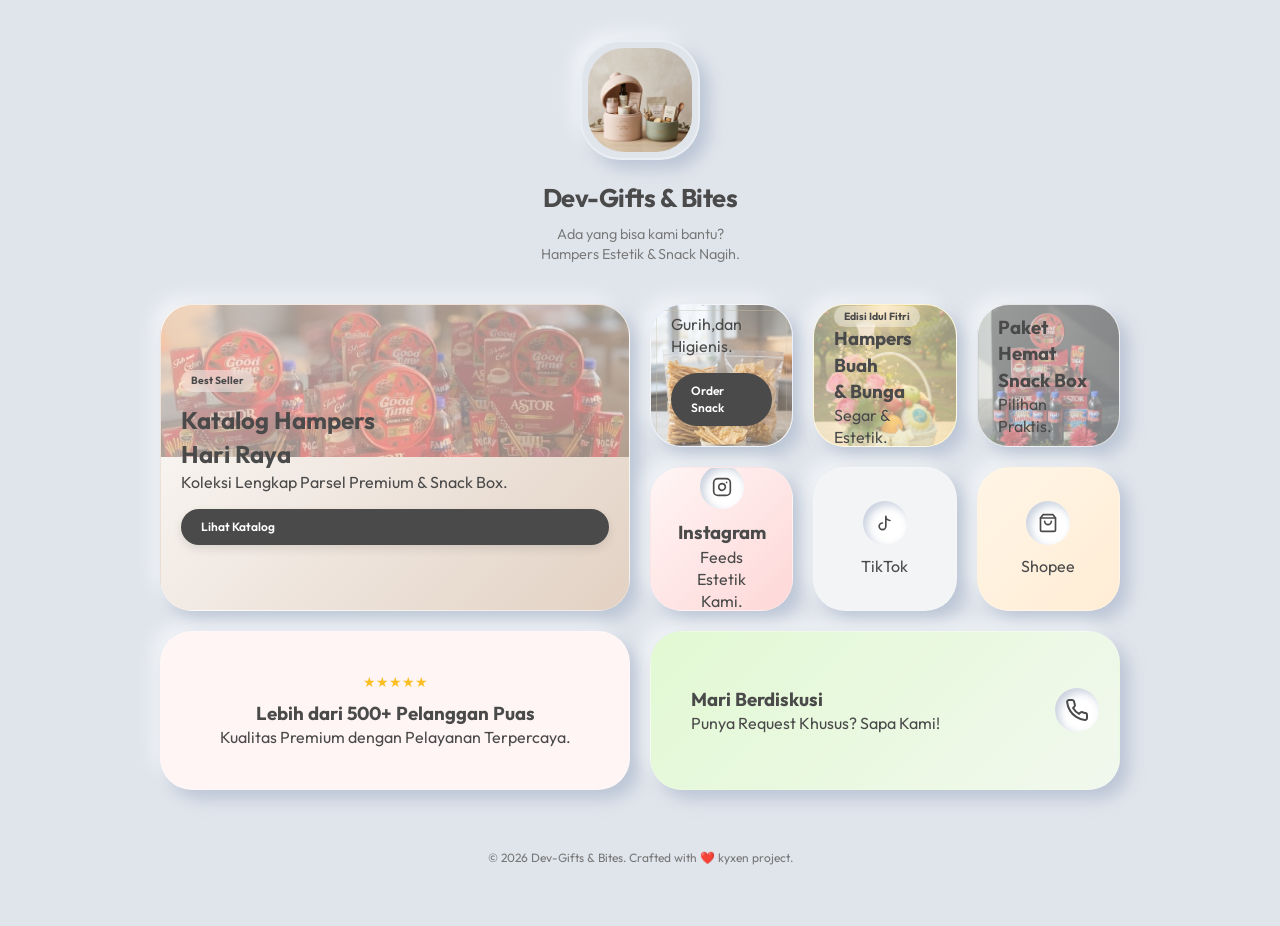
==== index.html @ 03a4b4fe "testts" ====
<!DOCTYPE html>
<html lang="id">

<head>
    <meta charset="UTF-8">
    <meta name="viewport" content="width=device-width, initial-scale=1.0, maximum-scale=5.0">

    <!-- SEO & Social Media Metadata (Penting saat Link dibagikan di WA/IG) -->
    <title>Gifts & Bites | Premium Hampers & Artisan Snacks</title>
    <meta name="description"
        content="Koleksi Hampers Eksklusif, Buah Segar, dan Snack Premium dari Tangan Artisan. Temukan kado spesial untuk momen berharga Anda di sini.">
    <meta name="author" content="Dev-Gifts & Bites">

    <!-- Open Graph / Social Sharing (Optimasi untuk WhatsApp/Facebook) -->
    <meta property="og:type" content="website">
    <meta property="og:title" content="Gifts & Bites | Hampers Premium & Snack Nagih">
    <meta property="og:description"
        content="Katalog Hampers Estetik & Snack Premium. Pesan sekarang untuk momen spesial Anda!">
    <meta property="og:image" content="./assets/hampers_snack_main.jpg">

    <!-- Google Fonts -->
    <link rel="preconnect" href="https://fonts.googleapis.com">
    <link rel="preconnect" href="https://fonts.gstatic.com" crossorigin>
    <link href="https://fonts.googleapis.com/css2?family=Outfit:wght@300;400;600;700&display=swap" rel="stylesheet">

    <!-- Custom CSS -->
    <link rel="stylesheet" href="style.css">
</head>

<body>
    <main class="container">
        <!-- 
            PANDUAN PERSONALISASI:
            - Foto Profil: Timpa file './assets/profile.png' dengan foto Anda.
            - Nama Profil: Ubah teks di dalam <h1>
            - Bio Profil: Ubah teks di dalam <p id="profile-bio">
        -->
        <header class="profile">
            <div class="avatar-container">
                <div class="avatar-inner">
                    <img src="./assets/profile.png" alt="Dev-Gifts & Bites Profile" id="profile-img">
                </div>
            </div>
            <h1 id="profile-name">Dev-Gifts & Bites</h1>
            <p id="profile-bio">Ada yang bisa kami bantu?<br>Hampers Estetik & Snack Nagih.</p>
        </header>

        <!-- Bento Grid Layout -->
        <section class="grid-container">
            <!-- 1. Katalog Utama (Featured) -->
            <a href="https://wa.me/6281234567890?text=Halo%20Dev-Gifts%20%26%20Bites%2C%20saya%20ingin%20melihat%20katalog%20lengkap%20hampersnya%20ya."
                class="grid-item featured" id="link-catalog">
                <div class="item-content">
                    <span class="badge">Best Seller</span>
                    <h2>Katalog Hampers <br>Hari Raya</h2>
                    <p>Koleksi Lengkap Parsel Premium & Snack Box.</p>
                    <div class="cta-btn">Lihat Katalog</div>
                </div>
                <div class="item-image" style="background-image: url('./assets/hampers_snack_main.jpg');"></div>
            </a>

            <!-- 2. Artisan Snacks -->
            <a href="https://wa.me/6281234567890?text=Halo%20Dev-Gifts%20%26%20Bites%2C%20saya%20mau%20order%20Stik%20%26%20Pangsit%20Premiumnya%20dong."
                class="grid-item snacks" id="link-snacks">
                <div class="item-content">
                    <h2>Stik & Pangsit<br>Premium</h2>
                    <p>Gurih,dan Higienis.</p>
                    <div class="cta-btn">Order Snack</div>
                </div>
                <div class="item-image" style="background-image: url('./assets/snacks_real.jpg');"></div>
            </a>

            <!-- 3. Buah & Bunga -->
            <a href="https://wa.me/6281234567890?text=Halo%20Dev-Gifts%20%26%20Bites%2C%20saya%20ingin%20pesan%20Hampers%20Buah%20%26%20Bunga."
                class="grid-item fruit-hampers" id="link-fruit">
                <div class="item-content">
                    <span class="badge">Edisi Idul Fitri</span>
                    <h3>Hampers Buah <br>& Bunga</h3>
                    <p>Segar & Estetik.</p>
                </div>
                <div class="item-image" style="background-image: url('./assets/hampers_fruit.jpg');"></div>
            </a>

            <!-- 4. Snack Box -->
            <a href="https://wa.me/6281234567890?text=Halo%20Dev-Gifts%20%26%20Bites%2C%20saya%20ingin%20pesan%20Paket%20Hemat%20Snack%20Box."
                class="grid-item single-box" id="link-single">
                <div class="item-content">
                    <h3>Paket Hemat <br>Snack Box</h3>
                    <p>Pilihan Praktis.</p>
                </div>
                <div class="item-image" style="background-image: url('./assets/hampers_single.jpg');"></div>
            </a>

            <!-- 5. Instagram -->
            <a href="https://instagram.com/#" class="grid-item instagram" target="_blank" rel="noopener">
                <div class="item-content">
                    <div class="icon-circle small">
                        <svg xmlns="http://www.w3.org/2000/svg" width="20" height="20" viewBox="0 0 24 24" fill="none"
                            stroke="currentColor" stroke-width="2" stroke-linecap="round" stroke-linejoin="round">
                            <rect x="2" y="2" width="20" height="20" rx="5" ry="5"></rect>
                            <path d="M16 11.37A4 4 0 1 1 12.63 8 4 4 0 0 1 16 11.37z"></path>
                            <line x1="17.5" y1="6.5" x2="17.51" y2="6.5"></line>
                        </svg>
                    </div>
                    <h3>Instagram</h3>
                    <p>Feeds Estetik Kami.</p>
                </div>
            </a>

            <!-- 6. TikTok -->
            <a href="https://tiktok.com/#" class="grid-item tiktok" target="_blank" rel="noopener">
                <div class="item-content">
                    <div class="icon-circle small">
                        <svg xmlns="http://www.w3.org/2000/svg" width="20" height="20" viewBox="0 0 24 24" fill="none"
                            stroke="currentColor" stroke-width="2" stroke-linecap="round" stroke-linejoin="round">
                            <path d="M9 12a4 4 0 1 0 4 4V4a5 5 0 0 0 5 5"></path>
                        </svg>
                    </div>
                    <span>TikTok</span>
                </div>
            </a>

            <!-- 7. Shopee -->
            <a href="https://shopee.co.id/#" class="grid-item shopee" target="_blank" rel="noopener">
                <div class="item-content">
                    <div class="icon-circle small">
                        <svg xmlns="http://www.w3.org/2000/svg" width="20" height="20" viewBox="0 0 24 24" fill="none"
                            stroke="currentColor" stroke-width="2" stroke-linecap="round" stroke-linejoin="round">
                            <path d="M6 2 3 6v14a2 2 0 0 0 2 2h14a2 2 0 0 0 2-2V6l-3-4Z"></path>
                            <path d="M3 6h18"></path>
                            <path d="M16 10a4 4 0 0 1-8 0"></path>
                        </svg>
                    </div>
                    <span>Shopee</span>
                </div>
            </a>

            <!-- 8. Testimonials -->
            <a href="#" class="grid-item testimonial-wide">
                <div class="item-content">
                    <div class="stars">★★★★★</div>
                    <h3>Lebih dari 500+ Pelanggan Puas</h3>
                    <p>Kualitas Premium dengan Pelayanan Terpercaya.</p>
                </div>
            </a>

            <!-- 9. WhatsApp (Direct CTA) -->
            <a href="https://wa.me/6281234567890?text=Halo%20Dev-Gifts%20%26%20Bites%2C%20saya%20ingin%20bertanya%20tentang%20produk%20Anda."
                class="grid-item whatsapp">
                <div class="item-content">
                    <h3>Mari Berdiskusi</h3>
                    <p>Punya Request Khusus? Sapa Kami!</p>
                </div>
                <div class="icon-circle">
                    <svg xmlns="http://www.w3.org/2000/svg" width="24" height="24" viewBox="0 0 24 24" fill="none"
                        stroke="currentColor" stroke-width="2" stroke-linecap="round" stroke-linejoin="round">
                        <path
                            d="M22 16.92v3a2 2 0 0 1-2.18 2 19.79 19.79 0 0 1-8.63-3.07 19.5 19.5 0 0 1-6-6 19.79 19.79 0 0 1-3.07-8.67A2 2 0 0 1 4.11 2h3a2 2 0 0 1 2 1.72 12.84 12.84 0 0 0 .7 2.81 2 2 0 0 1-.45 2.11L8.09 9.91a16 16 0 0 0 6 6l1.27-1.27a2 2 0 0 1 2.11-.45 12.84 12.84 0 0 0 2.81.7A2 2 0 0 1 22 16.92z">
                        </path>
                    </svg>
                </div>
            </a>
        </section>

        <footer class="main-footer">
            <p>&copy; 2026 Dev-Gifts & Bites. Crafted with ❤️ kyxen project.</p>
        </footer>
    </main>

    <!-- UI/UX Micro-animations Script -->
    <script>
        document.addEventListener('DOMContentLoaded', () => {
            const items = document.querySelectorAll('.grid-item');
            items.forEach((item, index) => {
                // Staggered Fade-in Animation for Bento Items
                setTimeout(() => {
                    item.style.opacity = '1';
                    item.style.transform = 'translateY(0)';
                }, 100 + (index * 80));
            });
        });
    </script>
</body>

</html>
---- style.css ----
/* 
    DESIGN SYSTEM: PREMIUM CLAYMORPHISM BENTO
    - Background: Soft Pastel Gray/Blue for depth
    - Shadows: Dual-layer (light top-left, dark bottom-right)
    - Typography: Outfit (Geometrical Sans-Serif)
*/

:root {
    --bg-color: #E0E5EC;
    --surface-color: #E0E5EC;
    --text-primary: #4A4A4A;
    --text-secondary: #777777;
    --white: #FFFFFF;

    /* CLAYMORPHISM TOKEN: LIGHT SOURCE FROM TOP-LEFT */
    --shadow-light: 9px 9px 16px rgba(163, 177, 198, 0.6), -9px -9px 16px rgba(255, 255, 255, 0.5);
    --shadow-inner: inset 4px 4px 8px rgba(163, 177, 198, 0.6), inset -4px -4px 8px rgba(255, 255, 255, 0.5);
    --shadow-hover: 12px 12px 20px rgba(163, 177, 198, 0.8), -12px -12px 20px rgba(255, 255, 255, 0.6);
}

/* Base Reset */
* {
    margin: 0;
    padding: 0;
    box-sizing: border-box;
}

body {
    background-color: var(--bg-color);
    font-family: 'Outfit', sans-serif;
    color: var(--text-primary);
    overflow-x: hidden;
    line-height: 1.4;
    -webkit-font-smoothing: antialiased;
}

.container {
    max-width: 1000px;
    margin: 0 auto;
    padding: 40px 20px;
}

/* Profile Section Styling */
header.profile {
    text-align: center;
    margin-bottom: 40px;
}

.avatar-container {
    width: 120px;
    height: 120px;
    margin: 0 auto 20px;
}

.avatar-inner {
    width: 100%;
    height: 100%;
    border-radius: 40px;
    background: var(--surface-color);
    box-shadow: var(--shadow-light);
    display: flex;
    justify-content: center;
    align-items: center;
    padding: 6px;
    border: 2px solid rgba(255, 255, 255, 0.3);
}

#profile-img {
    width: 100%;
    height: 100%;
    object-fit: cover;
    border-radius: 36px;
}

h1 {
    font-size: 1.6rem;
    font-weight: 700;
    margin-bottom: 8px;
    letter-spacing: -0.5px;
}

#profile-bio {
    font-size: 0.9rem;
    color: var(--text-secondary);
    font-weight: 350;
}

/* BENTO GRID SYSTEM */
.grid-container {
    display: grid;
    grid-template-columns: repeat(2, 1fr);
    grid-gap: 15px;
    margin-bottom: 40px;
}

/* Grid Item Base Styling */
.grid-item {
    background: var(--surface-color);
    border-radius: 32px;
    box-shadow: var(--shadow-light);
    padding: 20px;
    text-decoration: none;
    color: inherit;
    position: relative;
    overflow: hidden;
    transition: transform 0.4s cubic-bezier(0.175, 0.885, 0.32, 1.275), box-shadow 0.3s ease;
    display: flex;
    flex-direction: column;
    justify-content: center;
    border: 1px solid rgba(255, 255, 255, 0.2);
    /* Entry Animation Initial State */
    opacity: 0;
    transform: translateY(20px);
}

.grid-item:hover {
    box-shadow: var(--shadow-hover);
    transform: scale(1.02);
}

/* Featured / Full-Width Items */
.grid-item.featured,
.grid-item.whatsapp,
.grid-item.testimonial-wide {
    grid-column: span 2;
}

.featured {
    background: linear-gradient(135deg, #fdfcfb 0%, #e2d1c3 100%);
    display: flex;
    flex-direction: row;
    padding: 0;
    min-height: 180px;
}

.featured .item-content {
    flex: 1;
    padding: 24px;
    display: flex;
    flex-direction: column;
    justify-content: center;
}

.featured .item-image {
    width: 45%;
    background-size: cover;
    background-position: center;
}

/* Medium Items with Images */
.snacks,
.fruit-hampers,
.single-box {
    aspect-ratio: 1;
    padding: 0;
}

.grid-item .item-content {
    position: relative;
    z-index: 2;
    padding: 20px;
}

.grid-item .item-image {
    position: absolute;
    top: 0;
    left: 0;
    right: 0;
    bottom: 0;
    width: 100%;
    height: 100%;
    background-size: cover;
    background-position: center;
    opacity: 0.4;
    transition: opacity 0.3s ease;
}

.grid-item:hover .item-image {
    opacity: 0.8;
}

/* Category Specifics */
.snacks { background: linear-gradient(135deg, #e3eeff 0%, #f3f3f3 100%); justify-content: flex-end; }
.snacks .item-image { background-position: top center; opacity: 0.65; } /* Better fit for tall bags */

.fruit-hampers {
    background: linear-gradient(135deg, #fef9e7 0%, #fef3c7 100%);
}

.single-box {
    background: linear-gradient(135deg, #f0f0f0 0%, #d1d5db 100%);
}

/* Social Links Small Squares */
.instagram,
.tiktok,
.shopee {
    aspect-ratio: 1;
    align-items: center;
    text-align: center;
}

.instagram {
    background: linear-gradient(135deg, #FFF5F5 0%, #FED7D7 100%);
}

.shopee {
    background: linear-gradient(135deg, #FFF5E6 0%, #FFEDD5 100%);
}

.tiktok {
    background: #F3F4F6;
}

/* UI Elements */
.badge {
    background: rgba(255, 255, 255, 0.4);
    padding: 4px 10px;
    border-radius: 100px;
    font-size: 0.65rem;
    font-weight: 700;
    margin-bottom: 12px;
    width: fit-content;
    backdrop-filter: blur(4px);
}

.cta-btn {
    display: inline-block;
    background: #4A4A4A;
    color: white;
    padding: 10px 20px;
    border-radius: 100px;
    font-size: 0.75rem;
    font-weight: 600;
    margin-top: 15px;
    box-shadow: 0 4px 10px rgba(0, 0, 0, 0.1);
}

.icon-circle {
    width: 44px;
    height: 44px;
    background: white;
    border-radius: 50%;
    display: flex;
    justify-content: center;
    align-items: center;
    box-shadow: var(--shadow-inner);
    margin: 0 auto 10px;
}

.whatsapp .icon-circle {
    margin: 0;
}

.whatsapp {
    flex-direction: row;
    justify-content: space-between;
    align-items: center;
    background: linear-gradient(135deg, #E2F9D3 0%, #F1F8EE 100%);
}

.testimonial-wide {
    background: #FFF5F5;
    text-align: center;
}

.stars {
    color: #FBBF24;
    font-size: 0.9rem;
    margin-bottom: 8px;
}

/* RESPONSIVE BREAKPOINTS */

@media (min-width: 768px) {
    .grid-container {
        grid-template-columns: repeat(4, 1fr);
        grid-gap: 20px;
    }

    .grid-item.featured,
    .grid-item.whatsapp,
    .grid-item.testimonial-wide {
        grid-column: span 4;
    }

    .featured {
        aspect-ratio: 2.5/1;
    }
}

@media (min-width: 1024px) {
    .grid-container {
        grid-template-columns: repeat(6, 1fr);
    }

    .grid-item.featured {
        grid-column: span 3;
        grid-row: span 2;
        flex-direction: column;
        aspect-ratio: auto;
    }

    .featured .item-image {
        width: 100%;
        height: 50%;
    }

    .grid-item.whatsapp,
    .grid-item.testimonial-wide {
        grid-column: span 3;
    }
}

/* Extra Small Screens (< 360px) */
@media (max-width: 360px) {
    .container {
        padding: 30px 15px;
    }

    h1 {
        font-size: 1.4rem;
    }

    .grid-item {
        padding: 15px;
        border-radius: 24px;
    }

    .featured {
        flex-direction: column;
        align-items: stretch;
    }

    .featured .item-image {
        width: 100%;
        height: 120px;
    }

    .grid-item.featured,
    .grid-item.whatsapp,
    .grid-item.testimonial-wide {
        grid-column: span 2;
    }
}

footer.main-footer {
    text-align: center;
    padding: 20px 0;
    font-size: 0.75rem;
    color: var(--text-secondary);
}
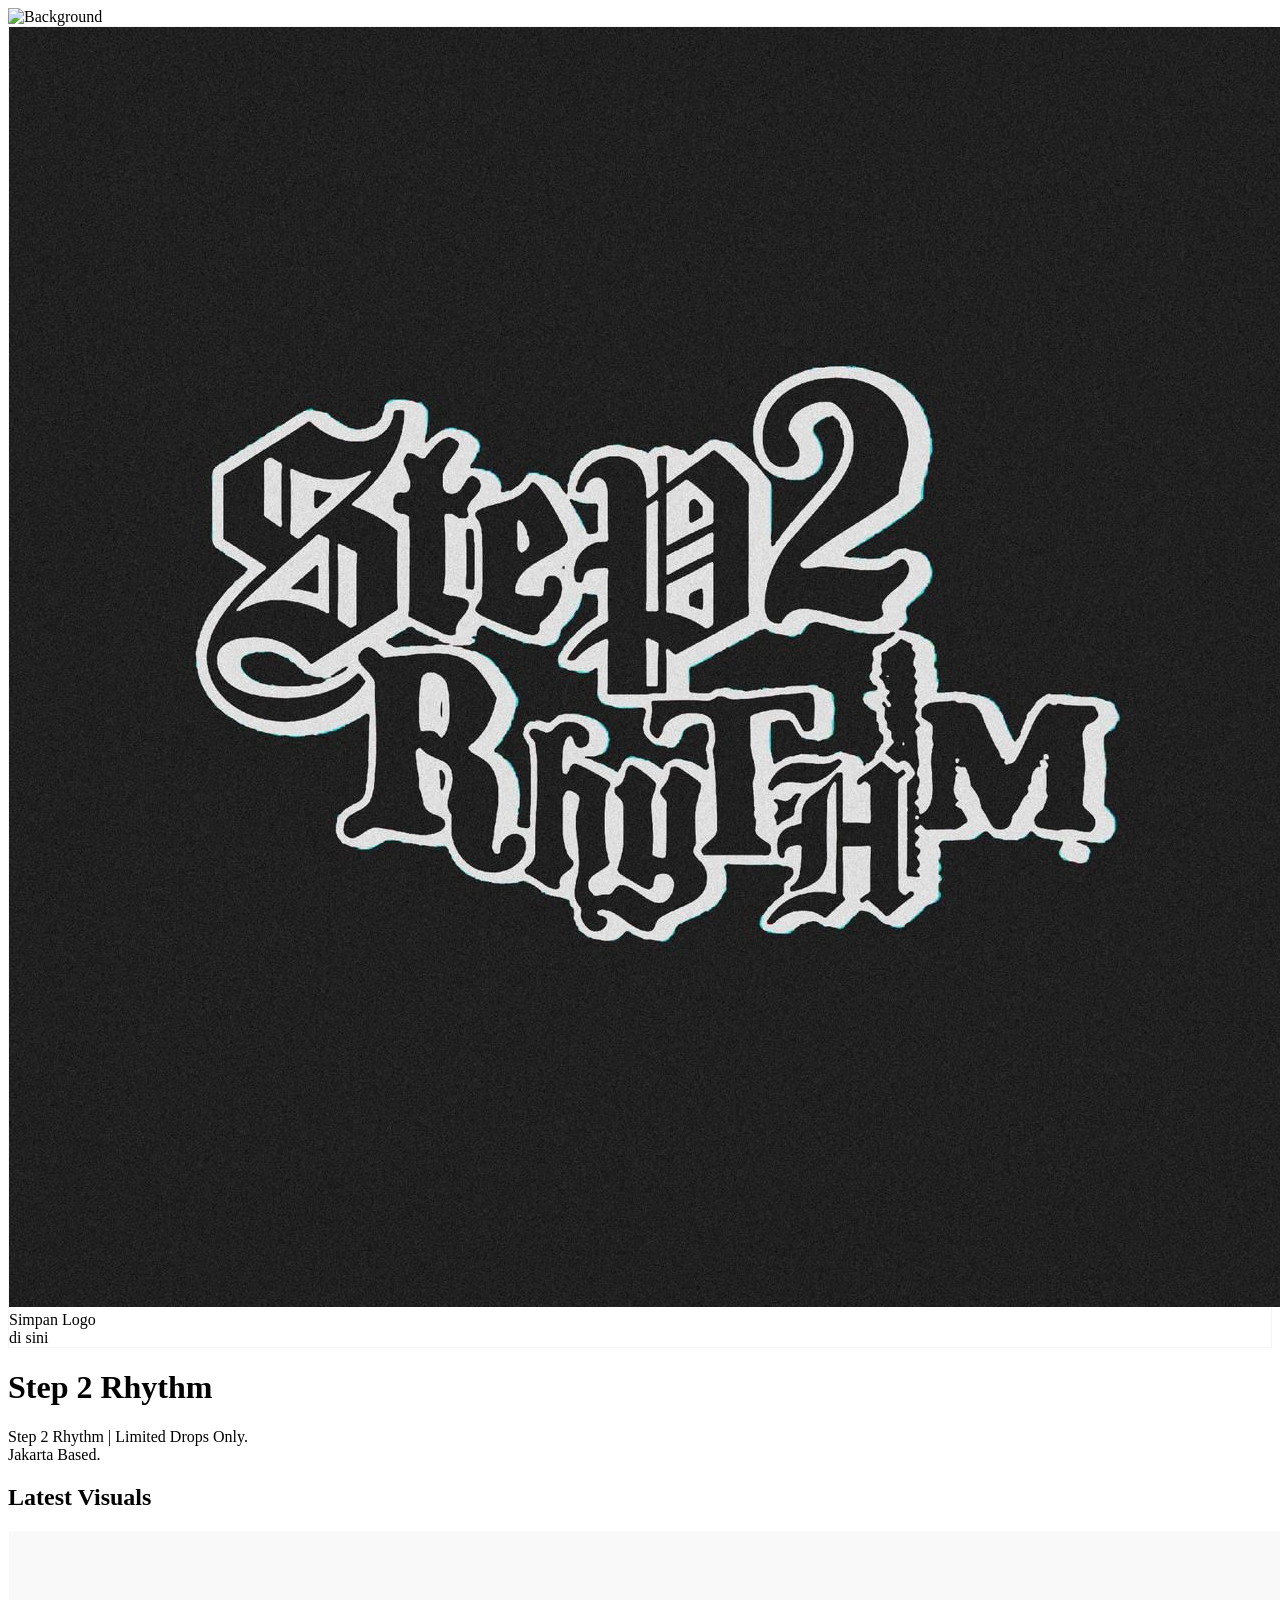
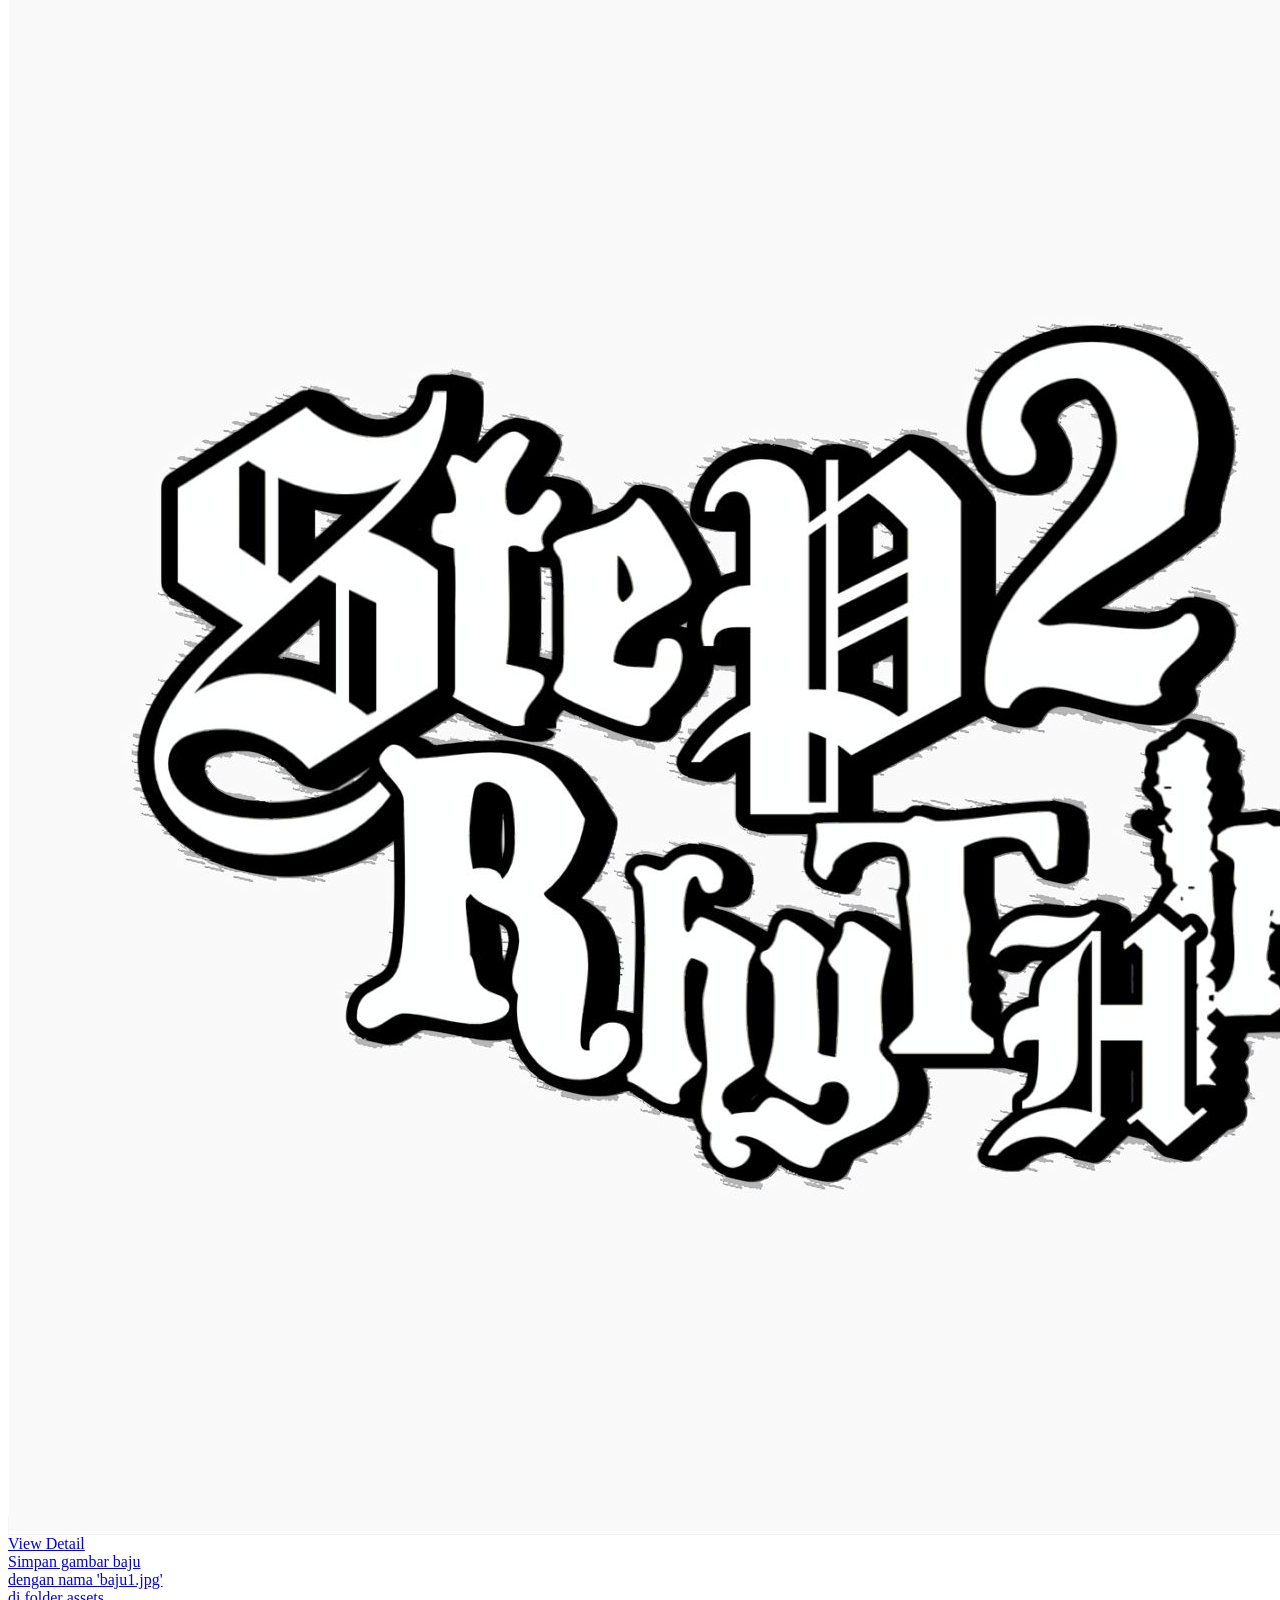
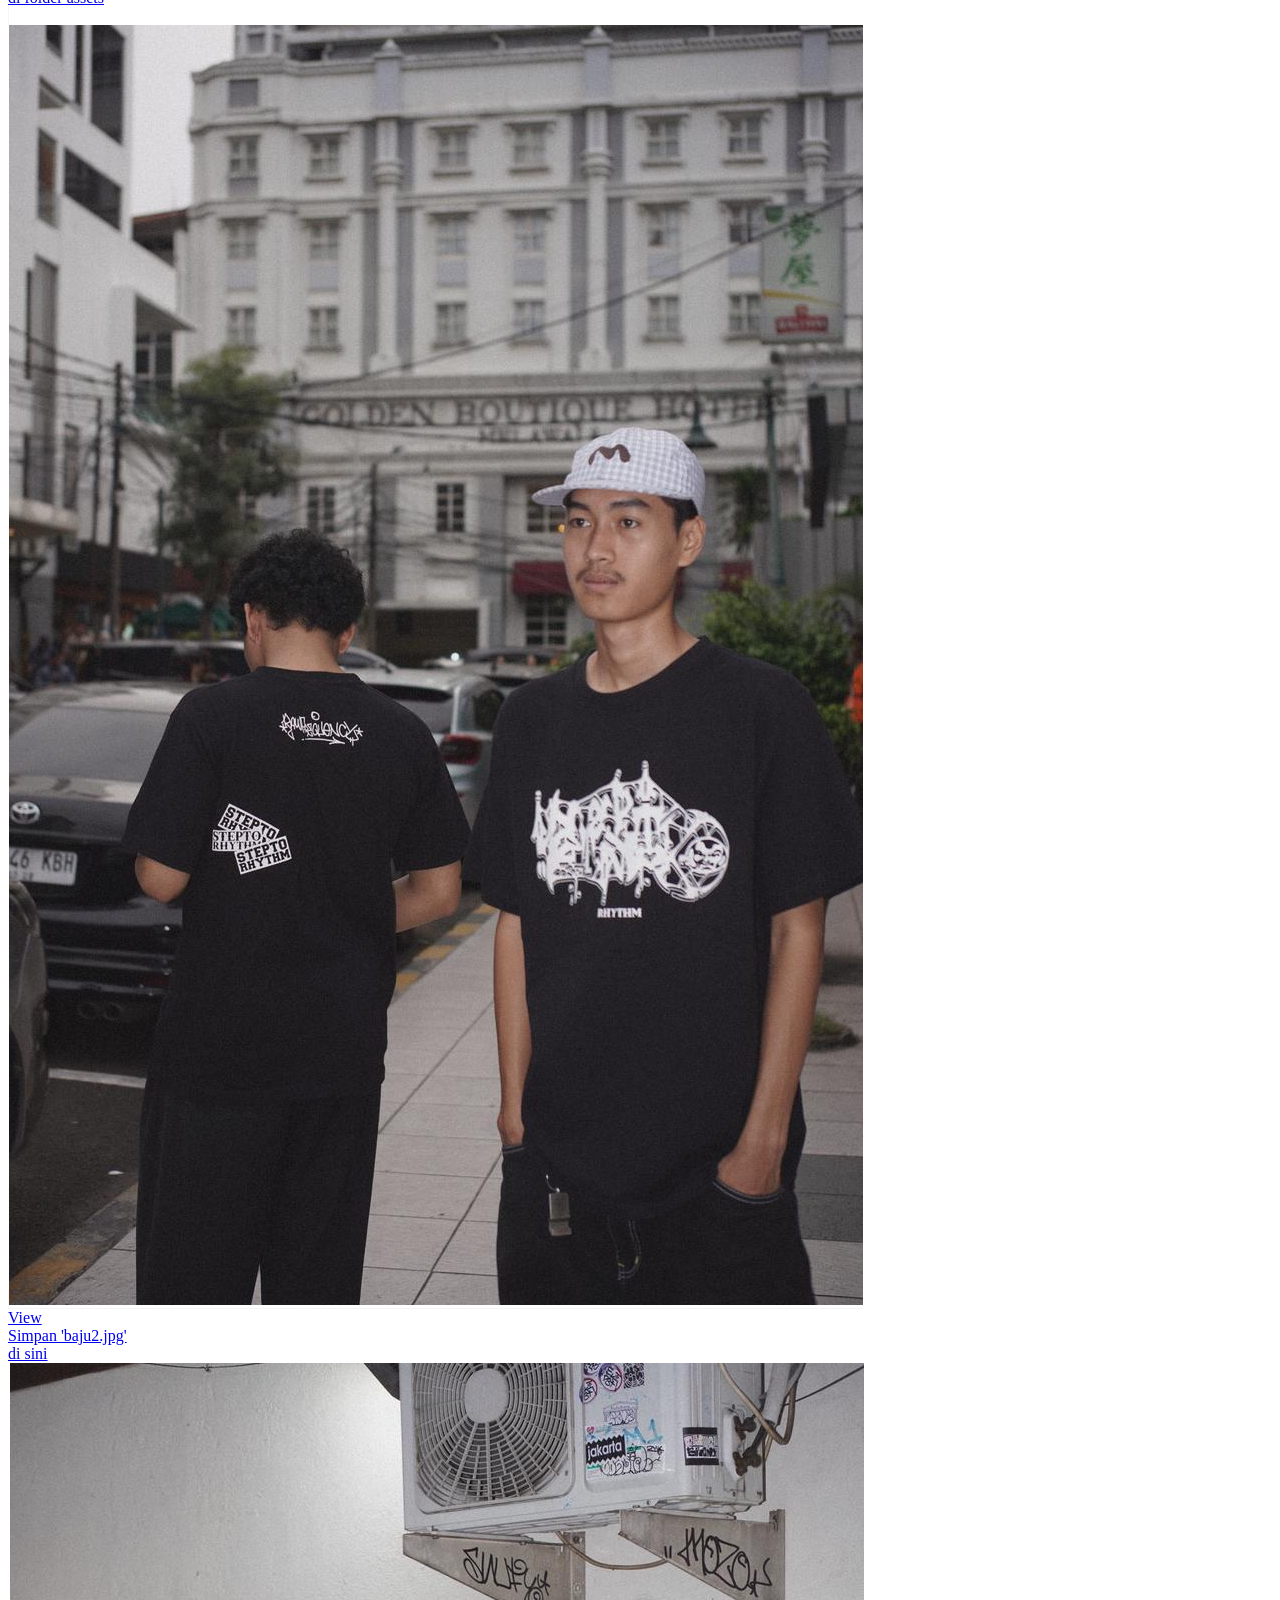
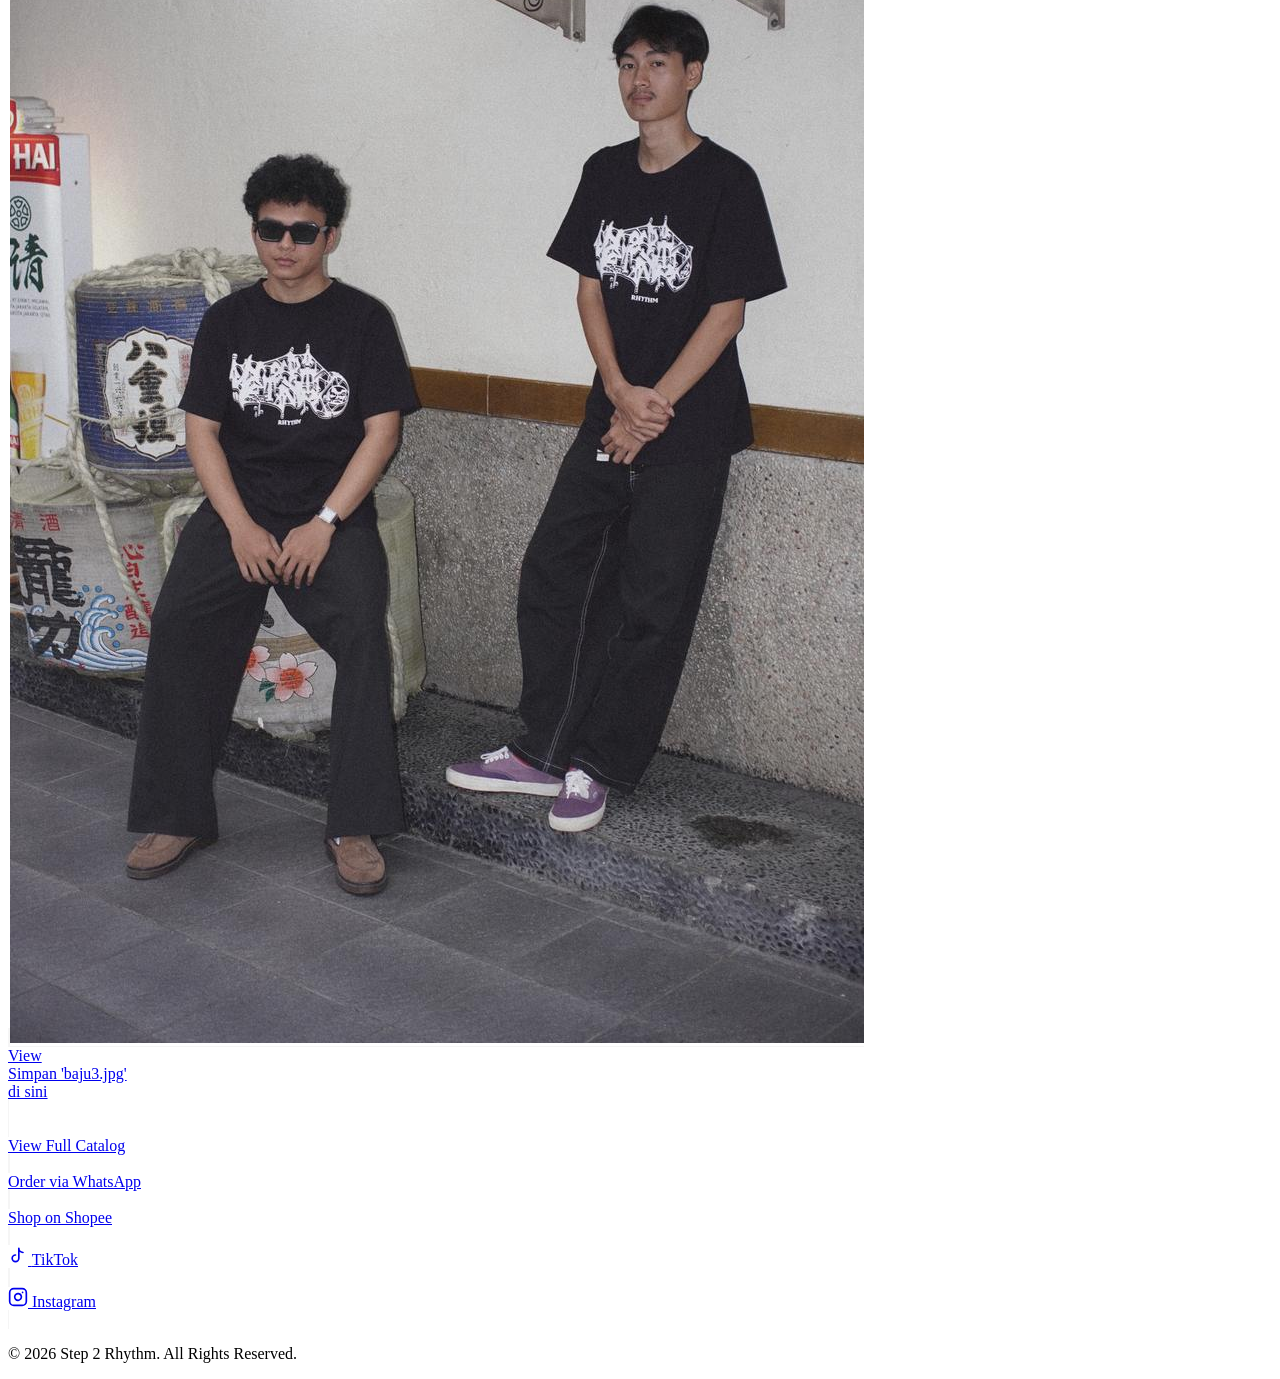
==== commit e4604ab4: "feat: add product catalog page and update index branding with brutalist design elements" ====
--- a/index.html
+++ b/index.html
@@ -1,184 +1,236 @@
 <!DOCTYPE html>
-<html lang="id">
+<html lang="en">
 
 <head>
     <meta charset="UTF-8">
-    <meta name="viewport" content="width=device-width, initial-scale=1.0, maximum-scale=5.0">
-
-    <!-- SEO & Social Media Metadata (Penting saat Link dibagikan di WA/IG) -->
-    <title>Gifts & Bites | Premium Hampers & Artisan Snacks</title>
-    <meta name="description"
-        content="Koleksi Hampers Eksklusif, Buah Segar, dan Snack Premium dari Tangan Artisan. Temukan kado spesial untuk momen berharga Anda di sini.">
-    <meta name="author" content="Dev-Gifts & Bites">
-
-    <!-- Open Graph / Social Sharing (Optimasi untuk WhatsApp/Facebook) -->
-    <meta property="og:type" content="website">
-    <meta property="og:title" content="Gifts & Bites | Hampers Premium & Snack Nagih">
-    <meta property="og:description"
-        content="Katalog Hampers Estetik & Snack Premium. Pesan sekarang untuk momen spesial Anda!">
-    <meta property="og:image" content="./assets/hampers_snack_main.jpg">
-
-    <!-- Google Fonts -->
+    <meta name="viewport" content="width=device-width, initial-scale=1.0">
+    <title>Step 2 Rhythm | Underground Streetwear</title>
+
+    <!-- Tailwind CSS (via CDN) -->
+    <script src="https://cdn.tailwindcss.com"></script>
+
+    <!-- Google Fonts: Space Grotesk for Brutalist typography -->
     <link rel="preconnect" href="https://fonts.googleapis.com">
     <link rel="preconnect" href="https://fonts.gstatic.com" crossorigin>
-    <link href="https://fonts.googleapis.com/css2?family=Outfit:wght@300;400;600;700&display=swap" rel="stylesheet">
-
-    <!-- Custom CSS -->
-    <link rel="stylesheet" href="style.css">
+    <link href="https://fonts.googleapis.com/css2?family=Space+Grotesk:wght@400;600;700&display=swap" rel="stylesheet">
+
+    <!-- Lucide Icons -->
+    <script src="https://unpkg.com/lucide@latest"></script>
+
+    <!-- Custom Tailwind Configuration & Brutalist Styles -->
+    <script>
+        tailwind.config = {
+            theme: {
+                extend: {
+                    fontFamily: {
+                        sans: ['"Space Grotesk"', 'sans-serif'],
+                    },
+                    colors: {
+                        brand: {
+                            black: '#050505',
+                            white: '#f5f5f5',
+                            gray: '#1a1a1a',
+                        }
+                    }
+                }
+            }
+        }
+    </script>
+    <style>
+        /* Brutalist-lite specific utilities */
+        .brutal-border {
+            border: 1px solid var(--tw-colors-brand-white, #f5f5f5);
+        }
+
+        .brutal-hover {
+            transition: all 0.2s cubic-bezier(0.25, 1, 0.5, 1);
+        }
+
+        .brutal-hover:hover {
+            background-color: var(--tw-colors-brand-white, #f5f5f5);
+            color: var(--tw-colors-brand-black, #050505);
+            /* Brutalist pop-out effect */
+            transform: translate(-4px, -4px);
+            box-shadow: 4px 4px 0px 0px rgba(245, 245, 245, 0.8);
+        }
+
+        /* Ensures SVG icons inherit color properly on hover */
+        .group:hover svg {
+            color: var(--tw-colors-brand-black, #050505);
+        }
+    </style>
 </head>
 
-<body>
-    <main class="container">
-        <!-- 
-            PANDUAN PERSONALISASI:
-            - Foto Profil: Timpa file './assets/profile.png' dengan foto Anda.
-            - Nama Profil: Ubah teks di dalam <h1>
-            - Bio Profil: Ubah teks di dalam <p id="profile-bio">
-        -->
-        <header class="profile">
-            <div class="avatar-container">
-                <div class="avatar-inner">
-                    <img src="./assets/profile.png" alt="Dev-Gifts & Bites Profile" id="profile-img">
-                </div>
+<body
+    class="bg-black text-brand-white min-h-screen relative font-sans antialiased selection:bg-brand-white selection:text-black">
+
+    <!-- Fixed Background Image (Placeholder) -->
+    <div class="fixed inset-0 z-0">
+        <!-- Replace this src with the gritty night-time photoshoot -->
+        <img src="https://images.unsplash.com/photo-1596200234255-e7a9b0c2a7db?ixlib=rb-4.0.3&auto=format&fit=crop&w=1920&q=80"
+            alt="Background" class="w-full h-full object-cover object-center opacity-70 grayscale">
+    </div>
+
+    <!-- Readability Overlay (bg-black/70 & backdrop-blur-md) -->
+    <div class="fixed inset-0 z-10 bg-black/70 backdrop-blur-md"></div>
+
+    <!-- Main Content Container -->
+    <main
+        class="relative z-20 flex flex-col items-center justify-center min-h-screen px-4 py-12 max-w-lg mx-auto w-full">
+
+        <!-- Header Section -->
+        <header class="flex flex-col items-center text-center w-full mb-10">
+            <!-- Graphic Logo Placeholder -->
+            <div
+                class="w-32 h-32 mb-6 bg-brand-gray brutal-border flex items-center justify-center overflow-hidden bg-white">
+                <img src="./assets/profile.png" alt="Step 2 Rhythm Logo" class="w-full h-full object-contain p-2"
+                    onerror="this.style.display='none'; this.nextElementSibling.style.display='block';">
+                <span class="hidden text-xs text-gray-400 uppercase tracking-widest px-2 font-bold text-center">Simpan
+                    Logo<br>di sini</span>
             </div>
-            <h1 id="profile-name">Dev-Gifts & Bites</h1>
-            <p id="profile-bio">Ada yang bisa kami bantu?<br>Hampers Estetik & Snack Nagih.</p>
+
+            <h1 class="text-3xl font-bold uppercase tracking-tighter mb-3">Step 2 Rhythm</h1>
+            <p class="text-sm font-semibold tracking-widest text-gray-300 uppercase leading-relaxed">
+                Step 2 Rhythm | Limited Drops Only.<br>Jakarta Based.
+            </p>
         </header>
 
-        <!-- Bento Grid Layout -->
-        <section class="grid-container">
-            <!-- 1. Katalog Utama (Featured) -->
-            <a href="https://wa.me/6281234567890?text=Halo%20Dev-Gifts%20%26%20Bites%2C%20saya%20ingin%20melihat%20katalog%20lengkap%20hampersnya%20ya."
-                class="grid-item featured" id="link-catalog">
-                <div class="item-content">
-                    <span class="badge">Best Seller</span>
-                    <h2>Katalog Hampers <br>Hari Raya</h2>
-                    <p>Koleksi Lengkap Parsel Premium & Snack Box.</p>
-                    <div class="cta-btn">Lihat Katalog</div>
-                </div>
-                <div class="item-image" style="background-image: url('./assets/hampers_snack_main.jpg');"></div>
-            </a>
-
-            <!-- 2. Artisan Snacks -->
-            <a href="https://wa.me/6281234567890?text=Halo%20Dev-Gifts%20%26%20Bites%2C%20saya%20mau%20order%20Stik%20%26%20Pangsit%20Premiumnya%20dong."
-                class="grid-item snacks" id="link-snacks">
-                <div class="item-content">
-                    <h2>Stik & Pangsit<br>Premium</h2>
-                    <p>Gurih,dan Higienis.</p>
-                    <div class="cta-btn">Order Snack</div>
-                </div>
-                <div class="item-image" style="background-image: url('./assets/snacks_real.jpg');"></div>
-            </a>
-
-            <!-- 3. Buah & Bunga -->
-            <a href="https://wa.me/6281234567890?text=Halo%20Dev-Gifts%20%26%20Bites%2C%20saya%20ingin%20pesan%20Hampers%20Buah%20%26%20Bunga."
-                class="grid-item fruit-hampers" id="link-fruit">
-                <div class="item-content">
-                    <span class="badge">Edisi Idul Fitri</span>
-                    <h3>Hampers Buah <br>& Bunga</h3>
-                    <p>Segar & Estetik.</p>
-                </div>
-                <div class="item-image" style="background-image: url('./assets/hampers_fruit.jpg');"></div>
-            </a>
-
-            <!-- 4. Snack Box -->
-            <a href="https://wa.me/6281234567890?text=Halo%20Dev-Gifts%20%26%20Bites%2C%20saya%20ingin%20pesan%20Paket%20Hemat%20Snack%20Box."
-                class="grid-item single-box" id="link-single">
-                <div class="item-content">
-                    <h3>Paket Hemat <br>Snack Box</h3>
-                    <p>Pilihan Praktis.</p>
-                </div>
-                <div class="item-image" style="background-image: url('./assets/hampers_single.jpg');"></div>
-            </a>
-
-            <!-- 5. Instagram -->
-            <a href="https://instagram.com/#" class="grid-item instagram" target="_blank" rel="noopener">
-                <div class="item-content">
-                    <div class="icon-circle small">
-                        <svg xmlns="http://www.w3.org/2000/svg" width="20" height="20" viewBox="0 0 24 24" fill="none"
-                            stroke="currentColor" stroke-width="2" stroke-linecap="round" stroke-linejoin="round">
-                            <rect x="2" y="2" width="20" height="20" rx="5" ry="5"></rect>
-                            <path d="M16 11.37A4 4 0 1 1 12.63 8 4 4 0 0 1 16 11.37z"></path>
-                            <line x1="17.5" y1="6.5" x2="17.51" y2="6.5"></line>
-                        </svg>
+        <!-- Featured Drops Showcase (Tempat Gambar Baju & Logo) -->
+        <div class="w-full mb-10">
+            <h2 class="text-xs font-bold uppercase tracking-widest text-gray-500 mb-4 flex items-center gap-2">
+                <span class="w-full h-px bg-gray-800"></span>
+                <span class="whitespace-nowrap">Latest Visuals</span>
+                <span class="w-full h-px bg-gray-800"></span>
+            </h2>
+            <div class="flex flex-col gap-4">
+                <!-- Large Image (Full width) -->
+                <a href="#" class="block relative w-full h-[400px] bg-brand-gray brutal-border overflow-hidden group">
+                    <img src="./assets/logo1.png" alt="T-Shirt Style 1"
+                        class="w-full h-full object-cover transition duration-500 group-hover:scale-105 group-hover:opacity-80"
+                        onerror="this.style.display='none'">
+                    <div
+                        class="absolute inset-0 flex items-center justify-center opacity-0 group-hover:opacity-100 transition duration-300 z-10 pointer-events-none">
+                        <span
+                            class="bg-brand-black text-brand-white px-4 py-2 text-xs font-bold uppercase tracking-widest border border-white">View
+                            Detail</span>
                     </div>
-                    <h3>Instagram</h3>
-                    <p>Feeds Estetik Kami.</p>
-                </div>
-            </a>
-
-            <!-- 6. TikTok -->
-            <a href="https://tiktok.com/#" class="grid-item tiktok" target="_blank" rel="noopener">
-                <div class="item-content">
-                    <div class="icon-circle small">
-                        <svg xmlns="http://www.w3.org/2000/svg" width="20" height="20" viewBox="0 0 24 24" fill="none"
-                            stroke="currentColor" stroke-width="2" stroke-linecap="round" stroke-linejoin="round">
-                            <path d="M9 12a4 4 0 1 0 4 4V4a5 5 0 0 0 5 5"></path>
-                        </svg>
+                    <div
+                        class="absolute inset-0 flex items-center justify-center text-gray-500 text-xs tracking-widest uppercase font-bold text-center p-4 border border-dashed border-gray-700 -z-10">
+                        Simpan gambar baju<br>dengan nama 'baju1.jpg'<br>di folder assets
                     </div>
-                    <span>TikTok</span>
-                </div>
-            </a>
-
-            <!-- 7. Shopee -->
-            <a href="https://shopee.co.id/#" class="grid-item shopee" target="_blank" rel="noopener">
-                <div class="item-content">
-                    <div class="icon-circle small">
-                        <svg xmlns="http://www.w3.org/2000/svg" width="20" height="20" viewBox="0 0 24 24" fill="none"
-                            stroke="currentColor" stroke-width="2" stroke-linecap="round" stroke-linejoin="round">
-                            <path d="M6 2 3 6v14a2 2 0 0 0 2 2h14a2 2 0 0 0 2-2V6l-3-4Z"></path>
-                            <path d="M3 6h18"></path>
-                            <path d="M16 10a4 4 0 0 1-8 0"></path>
-                        </svg>
-                    </div>
-                    <span>Shopee</span>
-                </div>
-            </a>
-
-            <!-- 8. Testimonials -->
-            <a href="#" class="grid-item testimonial-wide">
-                <div class="item-content">
-                    <div class="stars">★★★★★</div>
-                    <h3>Lebih dari 500+ Pelanggan Puas</h3>
-                    <p>Kualitas Premium dengan Pelayanan Terpercaya.</p>
-                </div>
-            </a>
-
-            <!-- 9. WhatsApp (Direct CTA) -->
-            <a href="https://wa.me/6281234567890?text=Halo%20Dev-Gifts%20%26%20Bites%2C%20saya%20ingin%20bertanya%20tentang%20produk%20Anda."
-                class="grid-item whatsapp">
-                <div class="item-content">
-                    <h3>Mari Berdiskusi</h3>
-                    <p>Punya Request Khusus? Sapa Kami!</p>
-                </div>
-                <div class="icon-circle">
-                    <svg xmlns="http://www.w3.org/2000/svg" width="24" height="24" viewBox="0 0 24 24" fill="none"
-                        stroke="currentColor" stroke-width="2" stroke-linecap="round" stroke-linejoin="round">
-                        <path
-                            d="M22 16.92v3a2 2 0 0 1-2.18 2 19.79 19.79 0 0 1-8.63-3.07 19.5 19.5 0 0 1-6-6 19.79 19.79 0 0 1-3.07-8.67A2 2 0 0 1 4.11 2h3a2 2 0 0 1 2 1.72 12.84 12.84 0 0 0 .7 2.81 2 2 0 0 1-.45 2.11L8.09 9.91a16 16 0 0 0 6 6l1.27-1.27a2 2 0 0 1 2.11-.45 12.84 12.84 0 0 0 2.81.7A2 2 0 0 1 22 16.92z">
-                        </path>
+                </a>
+                <!-- Two images side by side -->
+                <div class="grid grid-cols-2 gap-4">
+                    <a href="#" class="block relative w-full h-48 bg-brand-gray brutal-border overflow-hidden group">
+                        <img src="./assets/logo2.png" alt="T-Shirt Style 2"
+                            class="w-full h-full object-cover transition duration-500 group-hover:scale-105 group-hover:opacity-80"
+                            onerror="this.style.display='none'">
+                        <div
+                            class="absolute inset-0 flex items-center justify-center opacity-0 group-hover:opacity-100 transition duration-300 z-10 pointer-events-none">
+                            <span
+                                class="bg-brand-black text-brand-white px-3 py-1 text-[10px] font-bold uppercase tracking-widest border border-white">View</span>
+                        </div>
+                        <div
+                            class="absolute inset-0 flex items-center justify-center text-gray-500 text-xs tracking-widest uppercase font-bold text-center p-2 border border-dashed border-gray-700 -z-10">
+                            Simpan 'baju2.jpg'<br>di sini
+                        </div>
+                    </a>
+                    <a href="#"
+                        class="block relative w-full h-48 bg-brand-gray brutal-border overflow-hidden bg-white group">
+                        <img src="./assets/logo3.png" alt="Logo S2R"
+                            class="w-full h-full object-contain p-2 transition duration-500 group-hover:scale-110 group-hover:opacity-80"
+                            onerror="this.style.display='none'">
+                        <div
+                            class="absolute inset-0 flex items-center justify-center opacity-0 group-hover:opacity-100 transition duration-300 z-10 pointer-events-none">
+                            <span
+                                class="bg-brand-black text-brand-white px-3 py-1 text-[10px] font-bold uppercase tracking-widest border border-white">View</span>
+                        </div>
+                        <div
+                            class="absolute inset-0 flex items-center justify-center text-gray-500 text-xs tracking-widest uppercase font-bold text-center p-2 border border-dashed border-gray-700 -z-10">
+                            Simpan 'baju3.jpg'<br>di sini
+                        </div>
+                    </a>
+                </div>
+            </div>
+        </div>
+
+        <!-- Link Buttons -->
+        <div class="w-full flex flex-col gap-4 mb-12">
+
+            <!-- View Catalog -->
+            <a href="catalog.html" target="_blank" rel="noopener noreferrer"
+                class="group relative w-full flex items-center justify-between p-4 bg-brand-black brutal-border brutal-hover">
+                <div class="flex items-center gap-4">
+                    <i data-lucide="book-open" class="w-5 h-5"></i>
+                    <span class="font-bold uppercase tracking-wider text-sm">View Full Catalog</span>
+                </div>
+                <i data-lucide="arrow-up-right" class="w-5 h-5 opacity-50 group-hover:opacity-100"></i>
+            </a>
+
+            <!-- Order via WhatsApp -->
+            <a href="https://wa.me/6281234567890" target="_blank" rel="noopener noreferrer"
+                class="group relative w-full flex items-center justify-between p-4 bg-brand-black brutal-border brutal-hover">
+                <div class="flex items-center gap-4">
+                    <i data-lucide="message-square" class="w-5 h-5"></i>
+                    <span class="font-bold uppercase tracking-wider text-sm">Order via WhatsApp</span>
+                </div>
+                <i data-lucide="arrow-up-right" class="w-5 h-5 opacity-50 group-hover:opacity-100"></i>
+            </a>
+
+            <!-- Shop on Shopee -->
+            <a href="https://shopee.co.id/step2rhythm" target="_blank" rel="noopener noreferrer"
+                class="group relative w-full flex items-center justify-between p-4 bg-brand-black brutal-border brutal-hover">
+                <div class="flex items-center gap-4">
+                    <i data-lucide="shopping-bag" class="w-5 h-5"></i>
+                    <span class="font-bold uppercase tracking-wider text-sm">Shop on Shopee</span>
+                </div>
+                <i data-lucide="arrow-up-right" class="w-5 h-5 opacity-50 group-hover:opacity-100"></i>
+            </a>
+
+            <!-- TikTok -->
+            <a href="https://tiktok.com/@step2rhythm" target="_blank" rel="noopener noreferrer"
+                class="group relative w-full flex items-center justify-between p-4 bg-brand-black brutal-border brutal-hover">
+                <div class="flex items-center gap-4">
+                    <svg xmlns="http://www.w3.org/2000/svg" width="20" height="20" viewBox="0 0 24 24" fill="none"
+                        stroke="currentColor" stroke-width="2" stroke-linecap="round" stroke-linejoin="round"
+                        class="w-5 h-5">
+                        <path d="M9 12a4 4 0 1 0 4 4V4a5 5 0 0 0 5 5"></path>
                     </svg>
-                </div>
-            </a>
-        </section>
-
-        <footer class="main-footer">
-            <p>&copy; 2026 Dev-Gifts & Bites. Crafted with ❤️ kyxen project.</p>
+                    <span class="font-bold uppercase tracking-wider text-sm">TikTok</span>
+                </div>
+                <i data-lucide="arrow-up-right" class="w-5 h-5 opacity-50 group-hover:opacity-100"></i>
+            </a>
+
+            <!-- Instagram -->
+            <a href="https://instagram.com/step2rhythm" target="_blank" rel="noopener noreferrer"
+                class="group relative w-full flex items-center justify-between p-4 bg-brand-black brutal-border brutal-hover">
+                <div class="flex items-center gap-4">
+                    <svg xmlns="http://www.w3.org/2000/svg" width="20" height="20" viewBox="0 0 24 24" fill="none"
+                        stroke="currentColor" stroke-width="2" stroke-linecap="round" stroke-linejoin="round"
+                        class="w-5 h-5">
+                        <rect width="20" height="20" x="2" y="2" rx="5" ry="5"></rect>
+                        <path d="M16 11.37A4 4 0 1 1 12.63 8 4 4 0 0 1 16 11.37z"></path>
+                        <line x1="17.5" x2="17.51" y1="6.5" y2="6.5"></line>
+                    </svg>
+                    <span class="font-bold uppercase tracking-wider text-sm">Instagram</span>
+                </div>
+                <i data-lucide="arrow-up-right" class="w-5 h-5 opacity-50 group-hover:opacity-100"></i>
+            </a>
+
+        </div>
+
+        <!-- Footer -->
+        <footer class="mt-auto pt-8 border-t border-white/20 w-full text-center">
+            <p class="text-xs font-semibold tracking-widest text-gray-500 uppercase">
+                &copy; 2026 Step 2 Rhythm. All Rights Reserved.
+            </p>
         </footer>
+
     </main>
 
-    <!-- UI/UX Micro-animations Script -->
+    <!-- Initialize Lucide Icons -->
     <script>
-        document.addEventListener('DOMContentLoaded', () => {
-            const items = document.querySelectorAll('.grid-item');
-            items.forEach((item, index) => {
-                // Staggered Fade-in Animation for Bento Items
-                setTimeout(() => {
-                    item.style.opacity = '1';
-                    item.style.transform = 'translateY(0)';
-                }, 100 + (index * 80));
-            });
-        });
+        lucide.createIcons();
     </script>
 </body>
 
